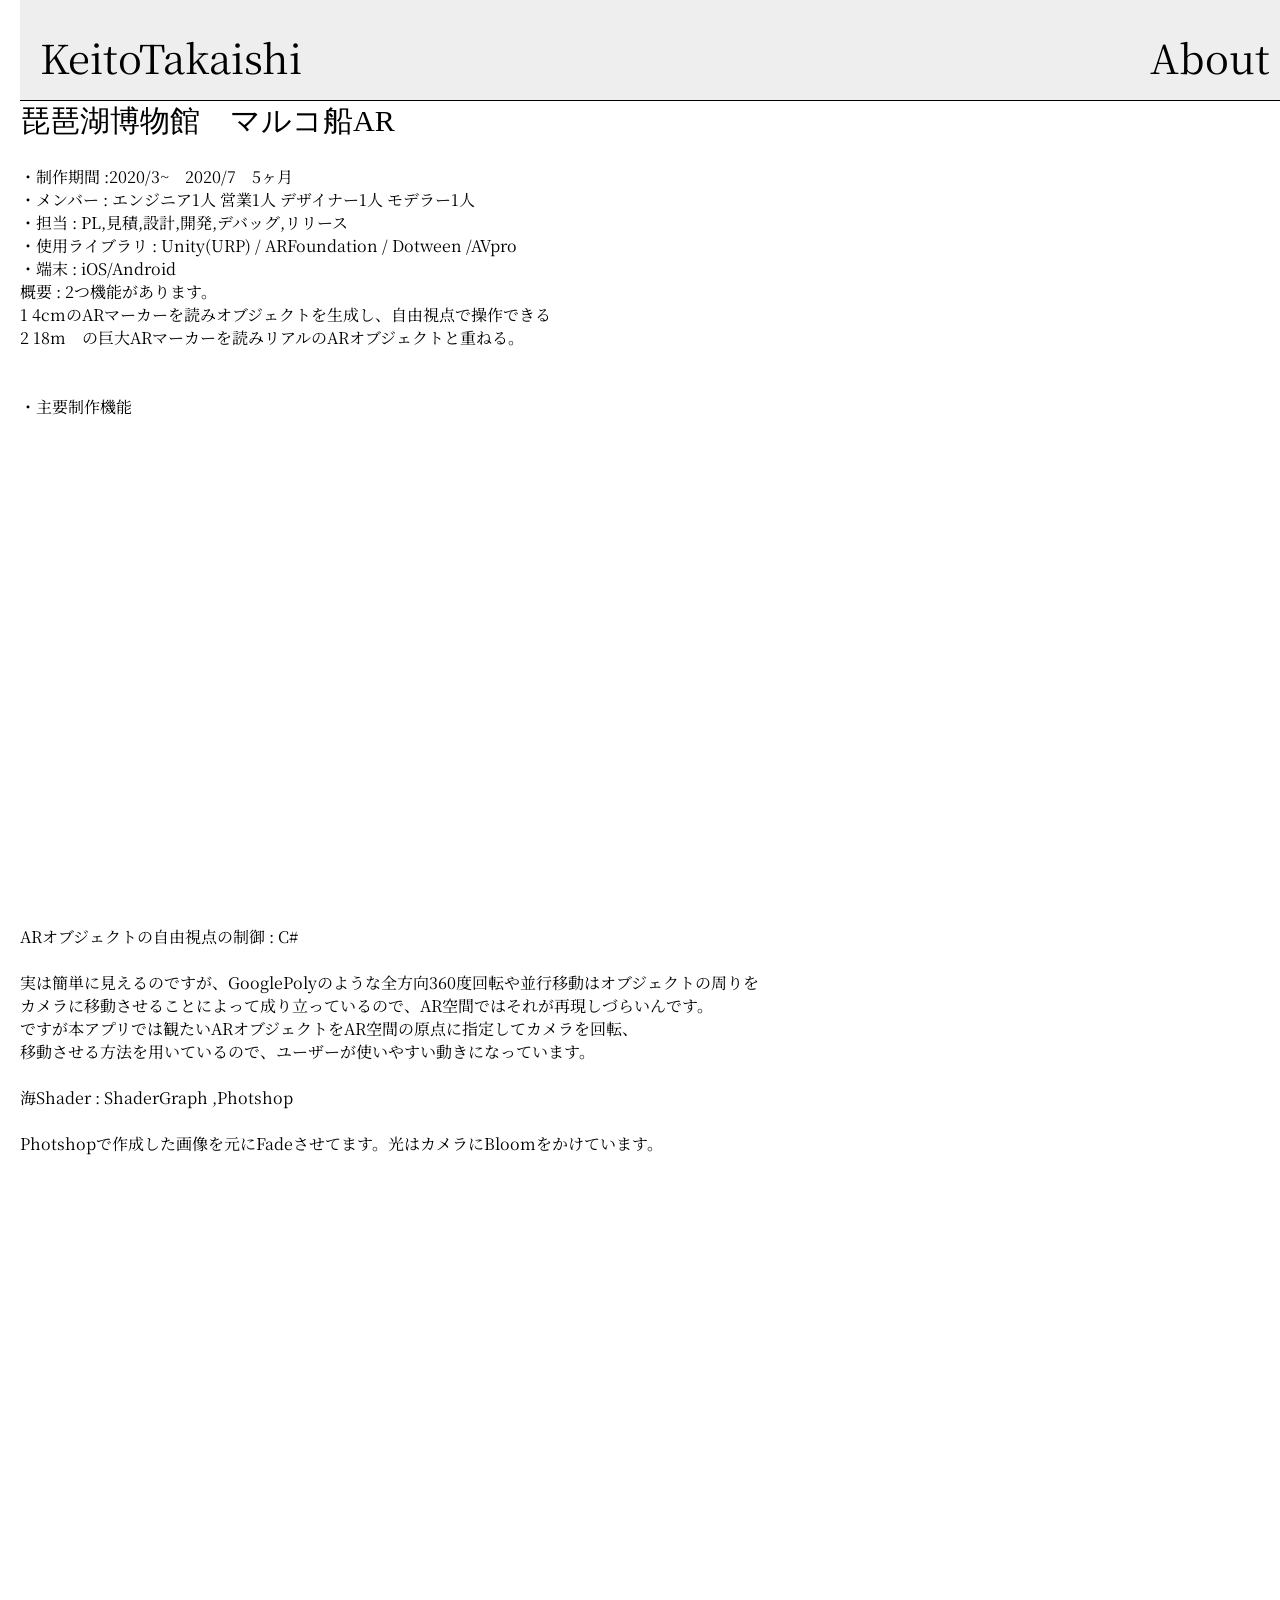
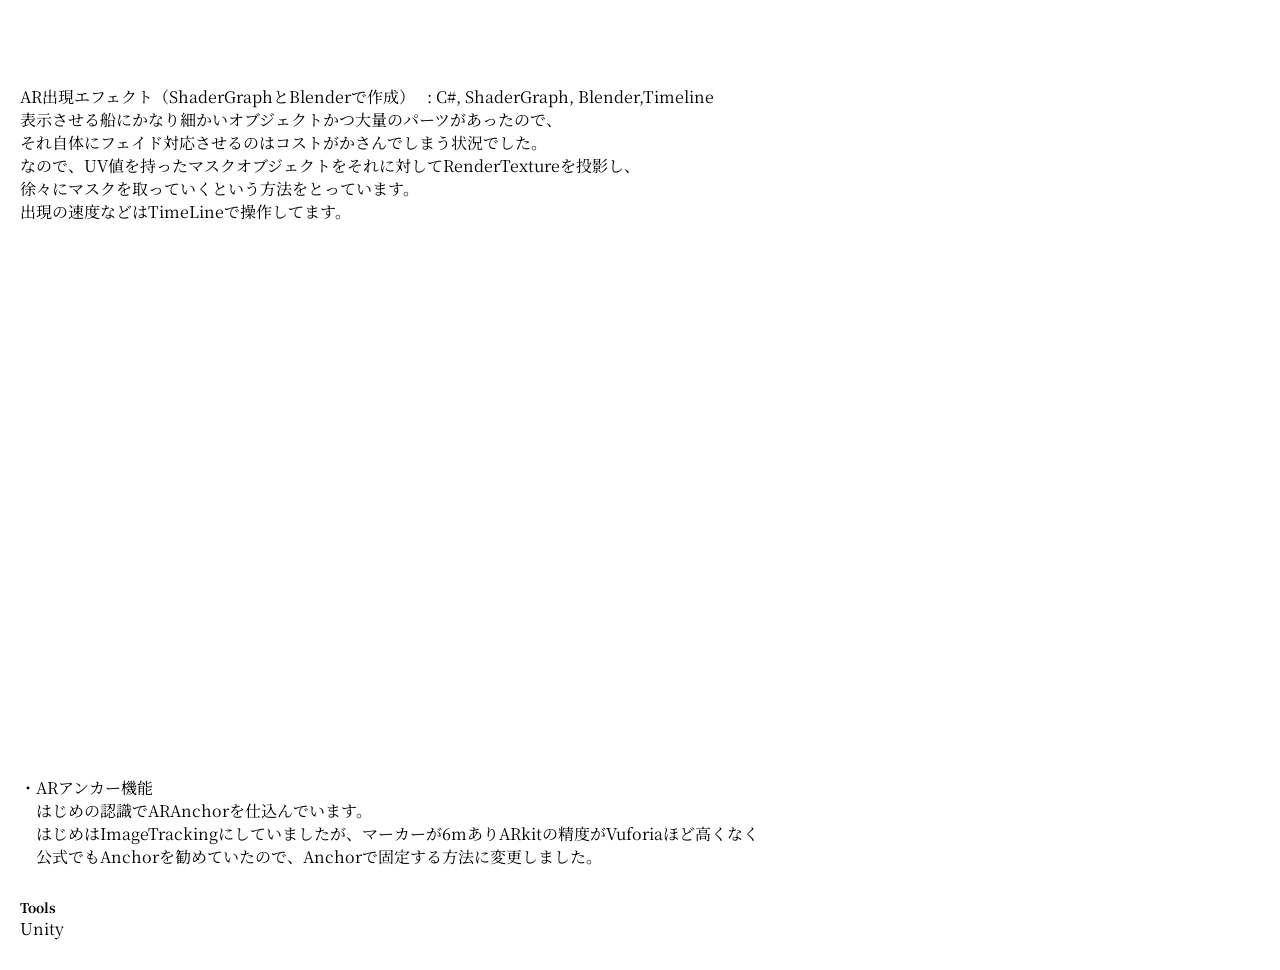
==== html/BiwakoAR.html @ c5b828ba "first" ====
<!DOCTYPE html>
<html lang="ja" dir="ltr">


<head>
    <meta charset="utf-8">
    <title></title>
    <link rel="stylesheet" href="../css/WorksStyle.css">
    <link rel="stylesheet" href="../css/Feel.css">
    <script type="text/javascript" src=../js/jquery.min.js></script>
    <script type="text/javascript" src=../js/ProfileScene.js></script>
</head>

<body>

    <header>
        <a id="Name" href="./mainScene.html">KeitoTakaishi</a>
        <a id="About" href="./profileScene.html">About</a>
    </header>

    <div class="AppTitle">
        琵琶湖博物館　マルコ船AR
    </div>

    <div class="Expression">
        <p>
            <!-- 作品説明 -->

            <br>・制作期間 :2020/3~　2020/7　5ヶ月
            <br>・メンバー : エンジニア1人 営業1人 デザイナー1人 モデラー1人
            <br>・担当 : PL,見積,設計,開発,デバッグ,リリース
            <br>・使用ライブラリ : Unity(URP) / ARFoundation / Dotween /AVpro
            <br>・端末 : iOS/Android
            <br>概要 : 2つ機能があります。<br>
            1 4cmのARマーカーを読みオブジェクトを生成し、自由視点で操作できる<br>
            2 18m　の巨大ARマーカーを読みリアルのARオブジェクトと重ねる。
            <br>
            <br>
            <br> ・主要制作機能
            <br>
            <br>
        </p>
    </div>

    <div class="BiwakoVideo" 　>
        <video src="../video/BiwkaoAR2.mp4" loop autoplay muted></video>
    </div>

    <div class="Expression">
        <p>
            <!-- 作品説明 -->
            ARオブジェクトの自由視点の制御 : C#<br>
            <br>実は簡単に見えるのですが、GooglePolyのような全方向360度回転や並行移動はオブジェクトの周りを
            <br>カメラに移動させることによって成り立っているので、AR空間ではそれが再現しづらいんです。
            <br>ですが本アプリでは観たいARオブジェクトをAR空間の原点に指定してカメラを回転、
            <br>移動させる方法を用いているので、ユーザーが使いやすい動きになっています。
            <br>
            <br>海Shader : ShaderGraph ,Photshop<br>
            <br>Photshopで作成した画像を元にFadeさせてます。光はカメラにBloomをかけています。
            <br>
            <br>
        </p>
    </div>

    <div class="BiwakoVideo">
        <video src="../video/BiwakoAR1.mp4" loop autoplay muted></video>
    </div>

    <div class="Expression">
        <p>
            <!-- 作品説明 -->
            <br>AR出現エフェクト（ShaderGraphとBlenderで作成）　 : C#, ShaderGraph, Blender,Timeline
            <br>表示させる船にかなり細かいオブジェクトかつ大量のパーツがあったので、
            <br>それ自体にフェイド対応させるのはコストがかさんでしまう状況でした。
            <br>なので、UV値を持ったマスクオブジェクトをそれに対してRenderTextureを投影し、
            <br>徐々にマスクを取っていくという方法をとっています。
            <br>出現の速度などはTimeLineで操作してます。
            <br><br><br>
        </p>
    </div>

    <div class="BiwakoVideo">
        <video src="../video/BiwakoAR3.mov" loop autoplay muted></video>
    </div>

    <div class="Expression">
        <p>
            <!-- 作品説明 -->
            <br>・ARアンカー機能
            <br>　はじめの認識でARAnchorを仕込んでいます。
            <br>　はじめはImageTrackingにしていましたが、マーカーが6mありARkitの精度がVuforiaほど高くなく
            <br>　公式でもAnchorを勧めていたので、Anchorで固定する方法に変更しました。
            <br>
        </p>
    </div>



    <div class="Tools">
        <h5>Tools</h5>
        <p>Unity</p>
    </div>

</body>

</html>
---- css/WorksStyle.css ----
/*全体共通のcss*/
@import url('https://fonts.googleapis.com/css?family=Noto+Serif+JP');


a {
  /* font-family: 'Avenir'; */
  font-family: 'Noto Serif JP', serif;
  color : #555;

}


h2{
  /* font-family: 'Avenir'; */
  font-family: 'Noto Serif JP', serif;
}




header{
  position: relative;
  margin-left:var(--marge-left);
  color: #000;
  background-color: #eee;
  font-size: 40px;
  color: #000;
  font-family:serif;
  width : 100%;
  height : 100px;
  border-bottom: solid 1px #000000;
}

#Name {
  color: #000;
  text-decoration: none;
  position: absolute;
  text-align:left;
  margin-left:var(--marge-left);
  margin-top:.7em;
}

#About{
  color: #000;
  text-decoration: none;
  position: absolute;
  right: 0%;
  margin-right:30.0px;
  margin-top:.7em;
}
/*--------------------------------------------------*/
/*ページの左端のmargin*/
:root {
  --marge-left: 20px;
  --marge-bottom: 30px;
}

*{
  margin: 0px;
  padding: 0px;
}

.AppTitle {
  margin-left: var(--marge-left);
  font-size: 30px;
}

.BiwakoVideo video {
  width : 720px;
  height : 480px;
    margin-left: var(--marge-left);
  object-fit: cover;
}

.TopImage img{
  width : 720px;
  height : 480px;
  margin-left: var(--marge-left);
  object-fit: cover;
}

.TopImage_BurnNow img{
  width : 400px;
  height : 620px;
  margin-left: var(--marge-left);
  object-fit: cover;
}


.Title h2{
  margin-left: var(--marge-left);
  margin-bottom: 20px;
}

.Title h5{
  margin-left: var(--marge-left);
  margin-bottom: 2px;
}

.Expression{
    margin-left: var(--marge-left);
}

.Movie{
  margin-left: var(--marge-left);
}

.Tools{
  margin-left: var(--marge-left);
}

.Tools h5{
  font-family: 'Noto Serif JP', serif;
  margin-top: var(--marge-bottom);
}

.Tools p{
  font-family: 'Noto Serif JP', serif;
  margin-bottom: var(--marge-bottom);
}

.Expression p{
  font-family: 'Noto Serif JP', serif;
}

.noMarginMovie{
  margin-top: 30px;
  margin-bottom: 30px;
}
.noMarginImg{
  width : 720px;
  height : 480px;
  margin-left:20px;
  margin-top: 30px;
  margin-bottom: 30px;
  padding: 0px;
  background-color: #fff;
}
---- css/Feel.css ----
:root {
  --marge-left: 20px;
}

#movie01{
  width : 720px;
  height : 480px;
  margin-left:10px;
  margin-bottom: 0px;
  padding: 0px;
  background-color: #fff;
}

/* #movie02{
  width : 720px;
  height : 480px;
  margin-top:5px;
  margin-bottom: 0px;
  margin-left:10px;
  padding: 0px;
  background-color: #fff;
}

#movie03{
  width : 720px;
  height : 480px;
  margin-top:5px;
  margin-bottom: 0px;
  margin-left:10px;
  padding: 0px;
  background-color: #fff;
}

video{
  margin-top:0px;
  margin-bottom: 0px; */
}
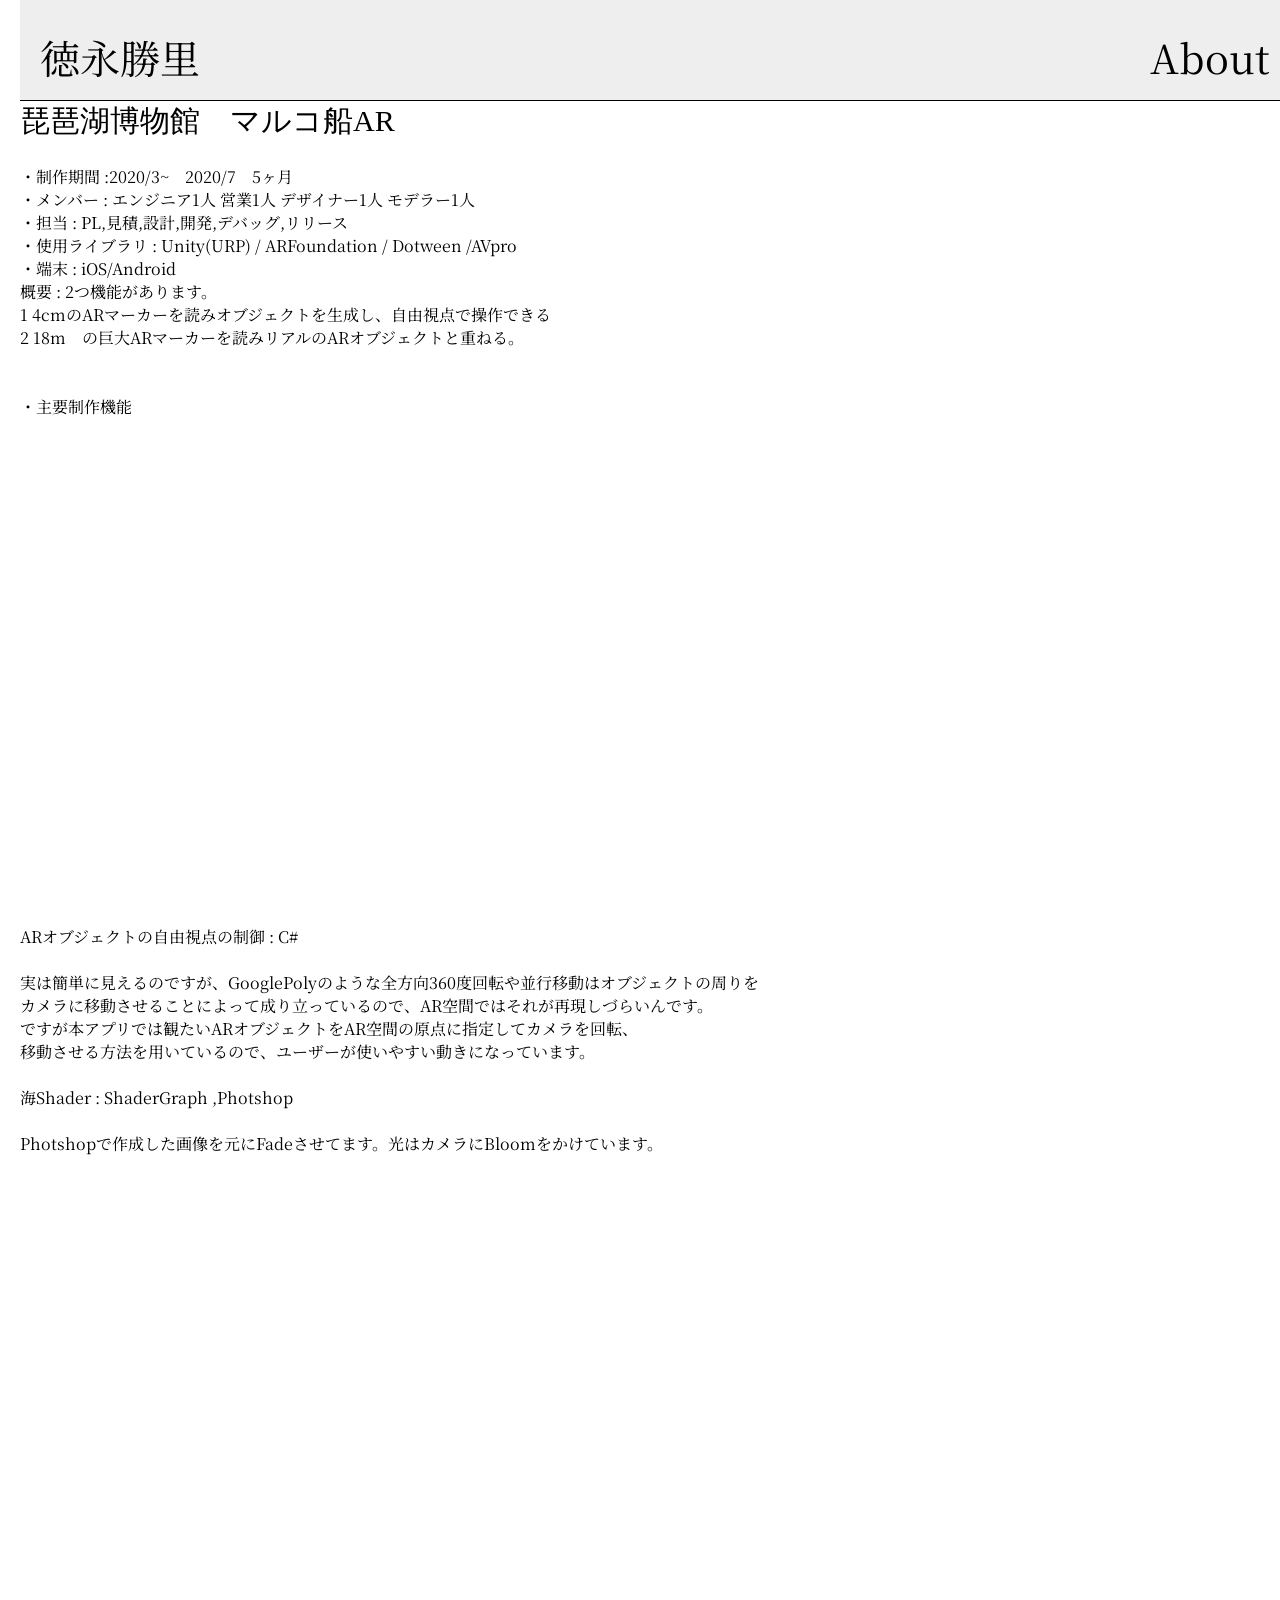
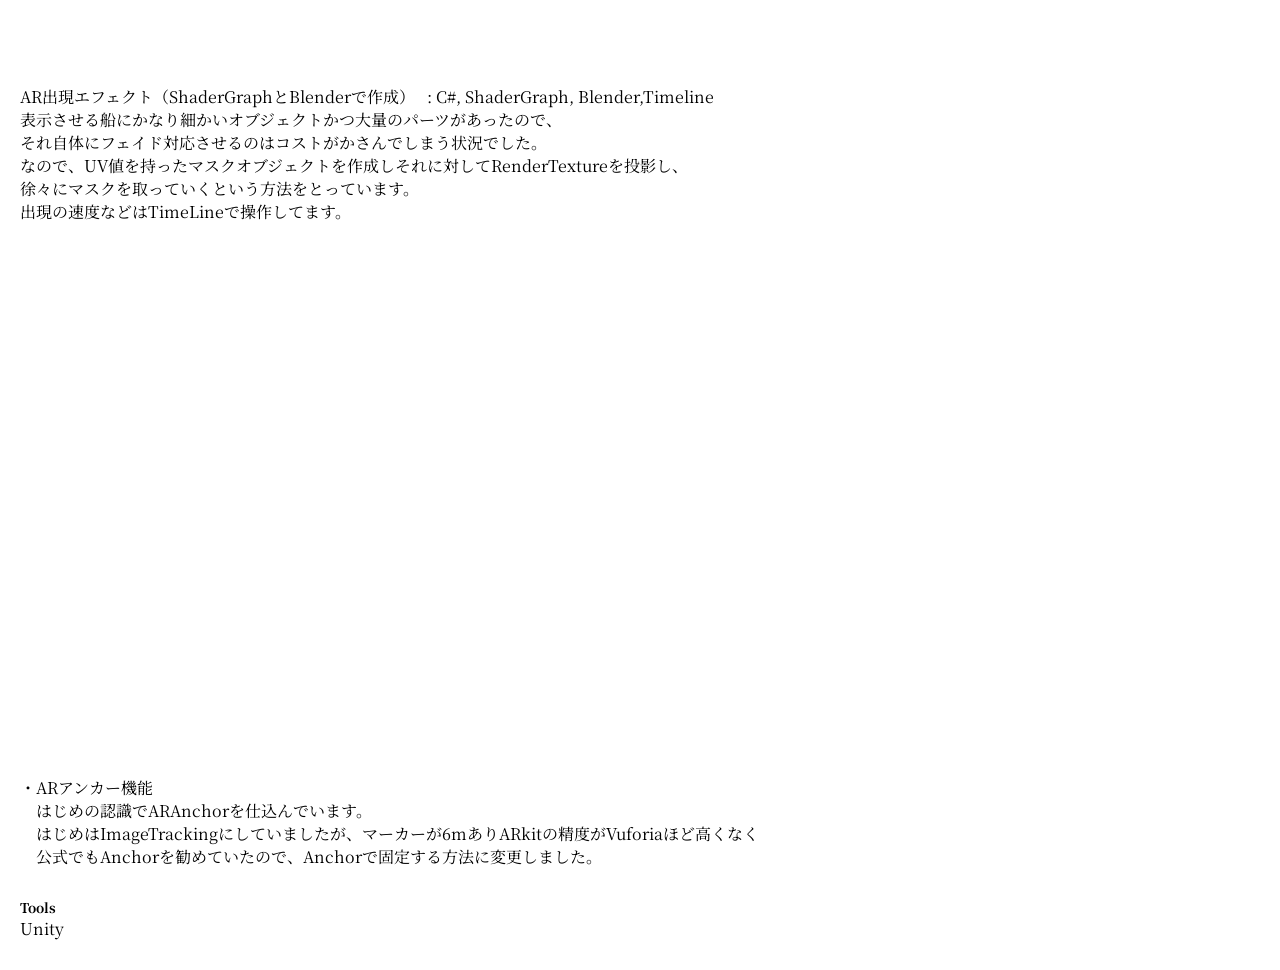
==== commit 3e79fae3: "修正" ====
--- a/html/BiwakoAR.html
+++ b/html/BiwakoAR.html
@@ -14,7 +14,7 @@
 <body>
 
     <header>
-        <a id="Name" href="./mainScene.html">KeitoTakaishi</a>
+        <a id="Name" href="./mainScene.html">徳永勝里</a>
         <a id="About" href="./profileScene.html">About</a>
     </header>
 
@@ -72,7 +72,7 @@
             <br>AR出現エフェクト（ShaderGraphとBlenderで作成）　 : C#, ShaderGraph, Blender,Timeline
             <br>表示させる船にかなり細かいオブジェクトかつ大量のパーツがあったので、
             <br>それ自体にフェイド対応させるのはコストがかさんでしまう状況でした。
-            <br>なので、UV値を持ったマスクオブジェクトをそれに対してRenderTextureを投影し、
+            <br>なので、UV値を持ったマスクオブジェクトを作成しそれに対してRenderTextureを投影し、
             <br>徐々にマスクを取っていくという方法をとっています。
             <br>出現の速度などはTimeLineで操作してます。
             <br><br><br>
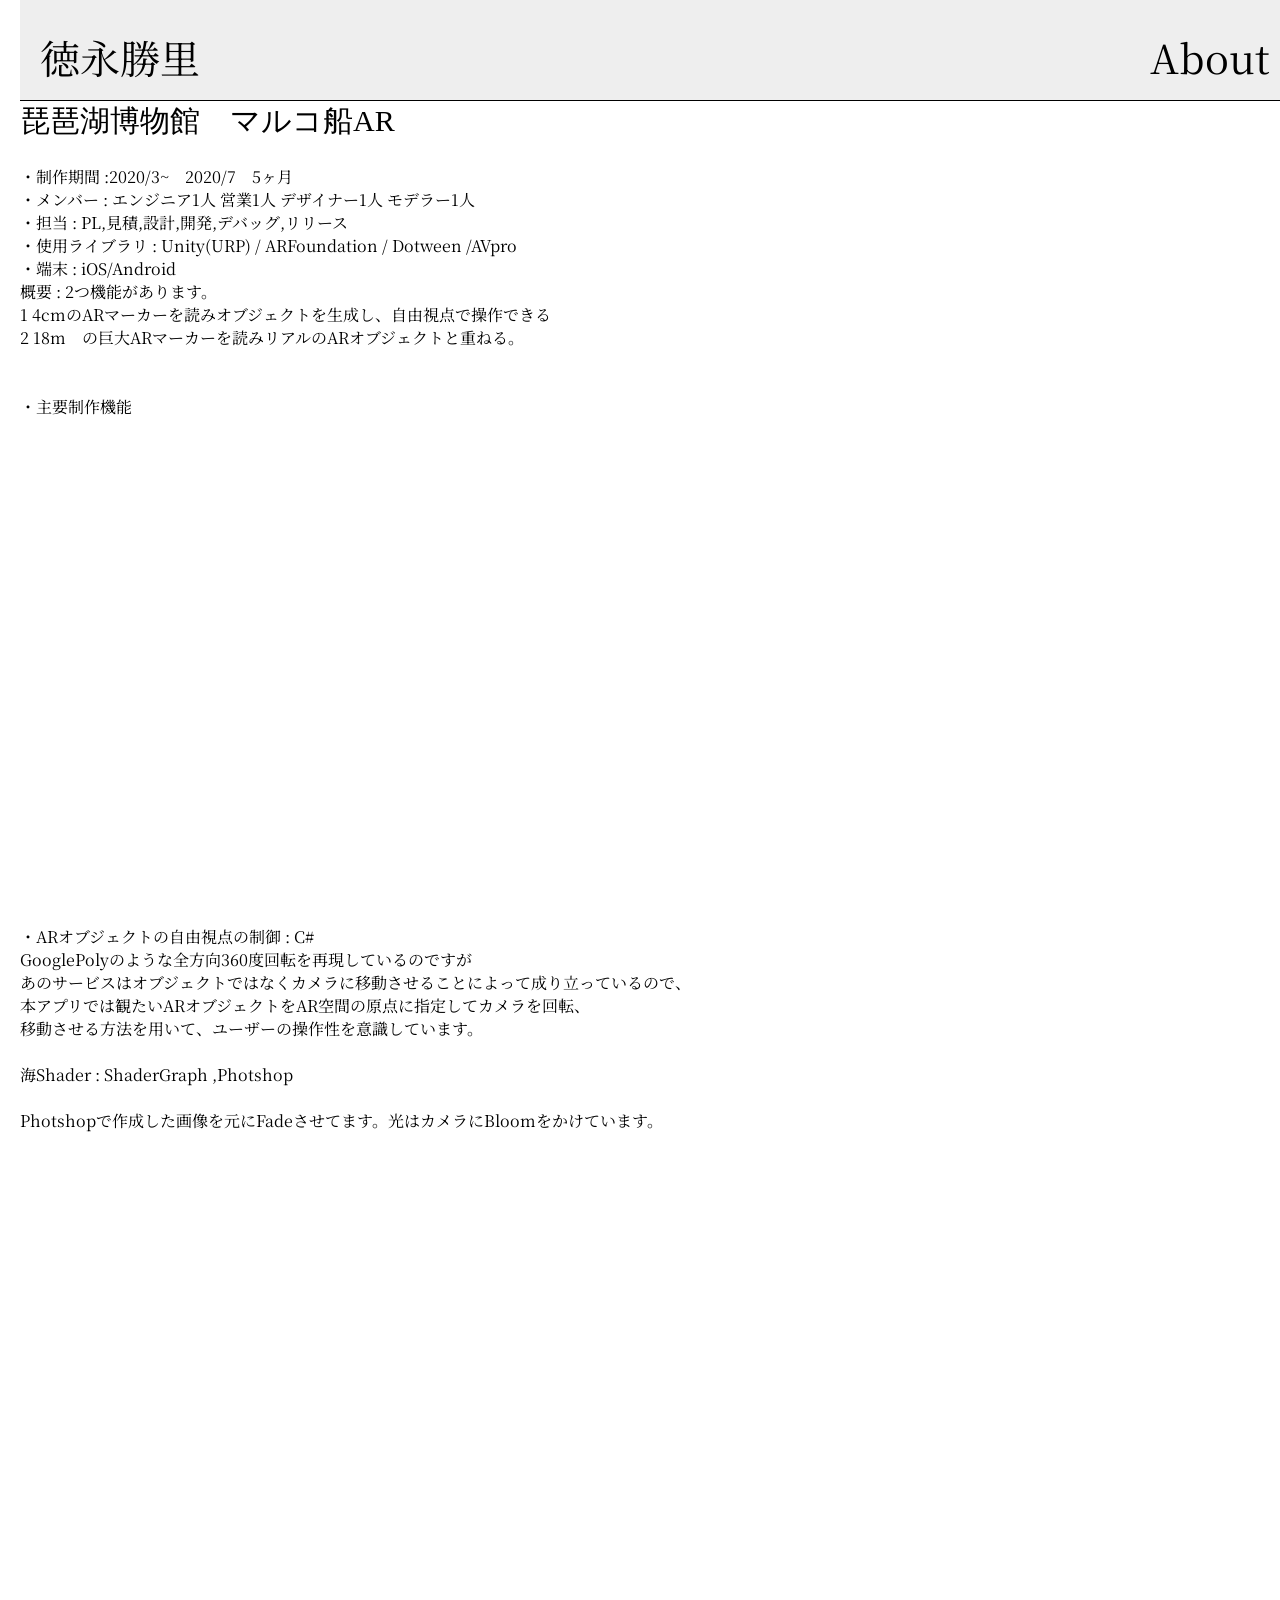
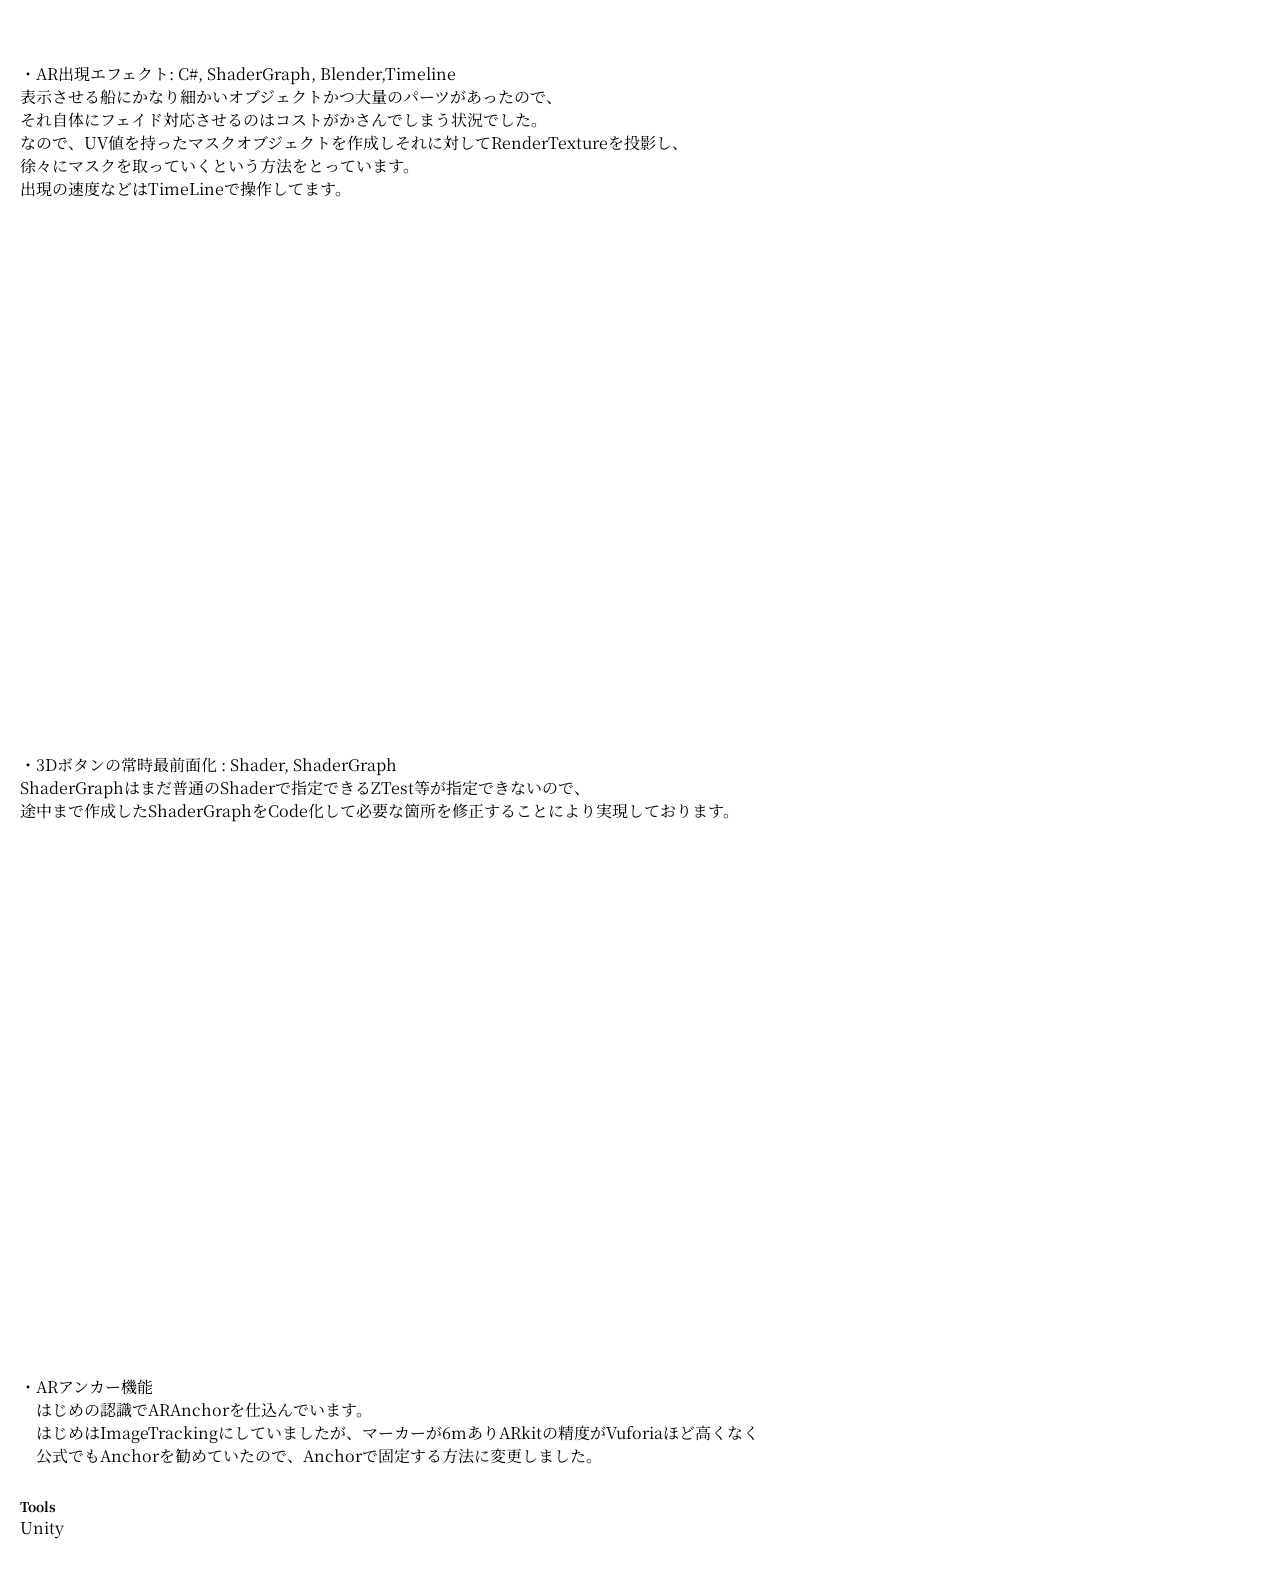
==== commit 0a7ead6e: "更新" ====
--- a/html/BiwakoAR.html
+++ b/html/BiwakoAR.html
@@ -22,6 +22,7 @@
         琵琶湖博物館　マルコ船AR
     </div>
 
+
     <div class="Expression">
         <p>
             <!-- 作品説明 -->
@@ -42,18 +43,18 @@
         </p>
     </div>
 
-    <div class="BiwakoVideo" 　>
+    <class class="BiwakoVideo" 　>
         <video src="../video/BiwkaoAR2.mp4" loop autoplay muted></video>
-    </div>
+    </class>
 
     <div class="Expression">
         <p>
             <!-- 作品説明 -->
-            ARオブジェクトの自由視点の制御 : C#<br>
-            <br>実は簡単に見えるのですが、GooglePolyのような全方向360度回転や並行移動はオブジェクトの周りを
-            <br>カメラに移動させることによって成り立っているので、AR空間ではそれが再現しづらいんです。
-            <br>ですが本アプリでは観たいARオブジェクトをAR空間の原点に指定してカメラを回転、
-            <br>移動させる方法を用いているので、ユーザーが使いやすい動きになっています。
+            ・ARオブジェクトの自由視点の制御 : C#
+            <br>GooglePolyのような全方向360度回転を再現しているのですが
+            <br>あのサービスはオブジェクトではなくカメラに移動させることによって成り立っているので、
+            <br>本アプリでは観たいARオブジェクトをAR空間の原点に指定してカメラを回転、
+            <br>移動させる方法を用いて、ユーザーの操作性を意識しています。
             <br>
             <br>海Shader : ShaderGraph ,Photshop<br>
             <br>Photshopで作成した画像を元にFadeさせてます。光はカメラにBloomをかけています。
@@ -69,7 +70,7 @@
     <div class="Expression">
         <p>
             <!-- 作品説明 -->
-            <br>AR出現エフェクト（ShaderGraphとBlenderで作成）　 : C#, ShaderGraph, Blender,Timeline
+            <br>・AR出現エフェクト: C#, ShaderGraph, Blender,Timeline
             <br>表示させる船にかなり細かいオブジェクトかつ大量のパーツがあったので、
             <br>それ自体にフェイド対応させるのはコストがかさんでしまう状況でした。
             <br>なので、UV値を持ったマスクオブジェクトを作成しそれに対してRenderTextureを投影し、
@@ -78,6 +79,22 @@
             <br><br><br>
         </p>
     </div>
+
+    <div class="BiwakoVideo">
+        <video src="../video/BiwakoAR5.mp4" loop autoplay muted></video>
+    </div>
+
+    <div class="Expression">
+        <p>
+            <!-- 作品説明 -->
+            <br> ・3Dボタンの常時最前面化 : Shader, ShaderGraph
+            <br> ShaderGraphはまだ普通のShaderで指定できるZTest等が指定できないので、
+            <br> 途中まで作成したShaderGraphをCode化して必要な箇所を修正することにより実現しております。
+            <br><br><br>
+        </p>
+    </div>
+
+
 
     <div class="BiwakoVideo">
         <video src="../video/BiwakoAR3.mov" loop autoplay muted></video>
@@ -96,6 +113,8 @@
 
 
 
+
+
     <div class="Tools">
         <h5>Tools</h5>
         <p>Unity</p>
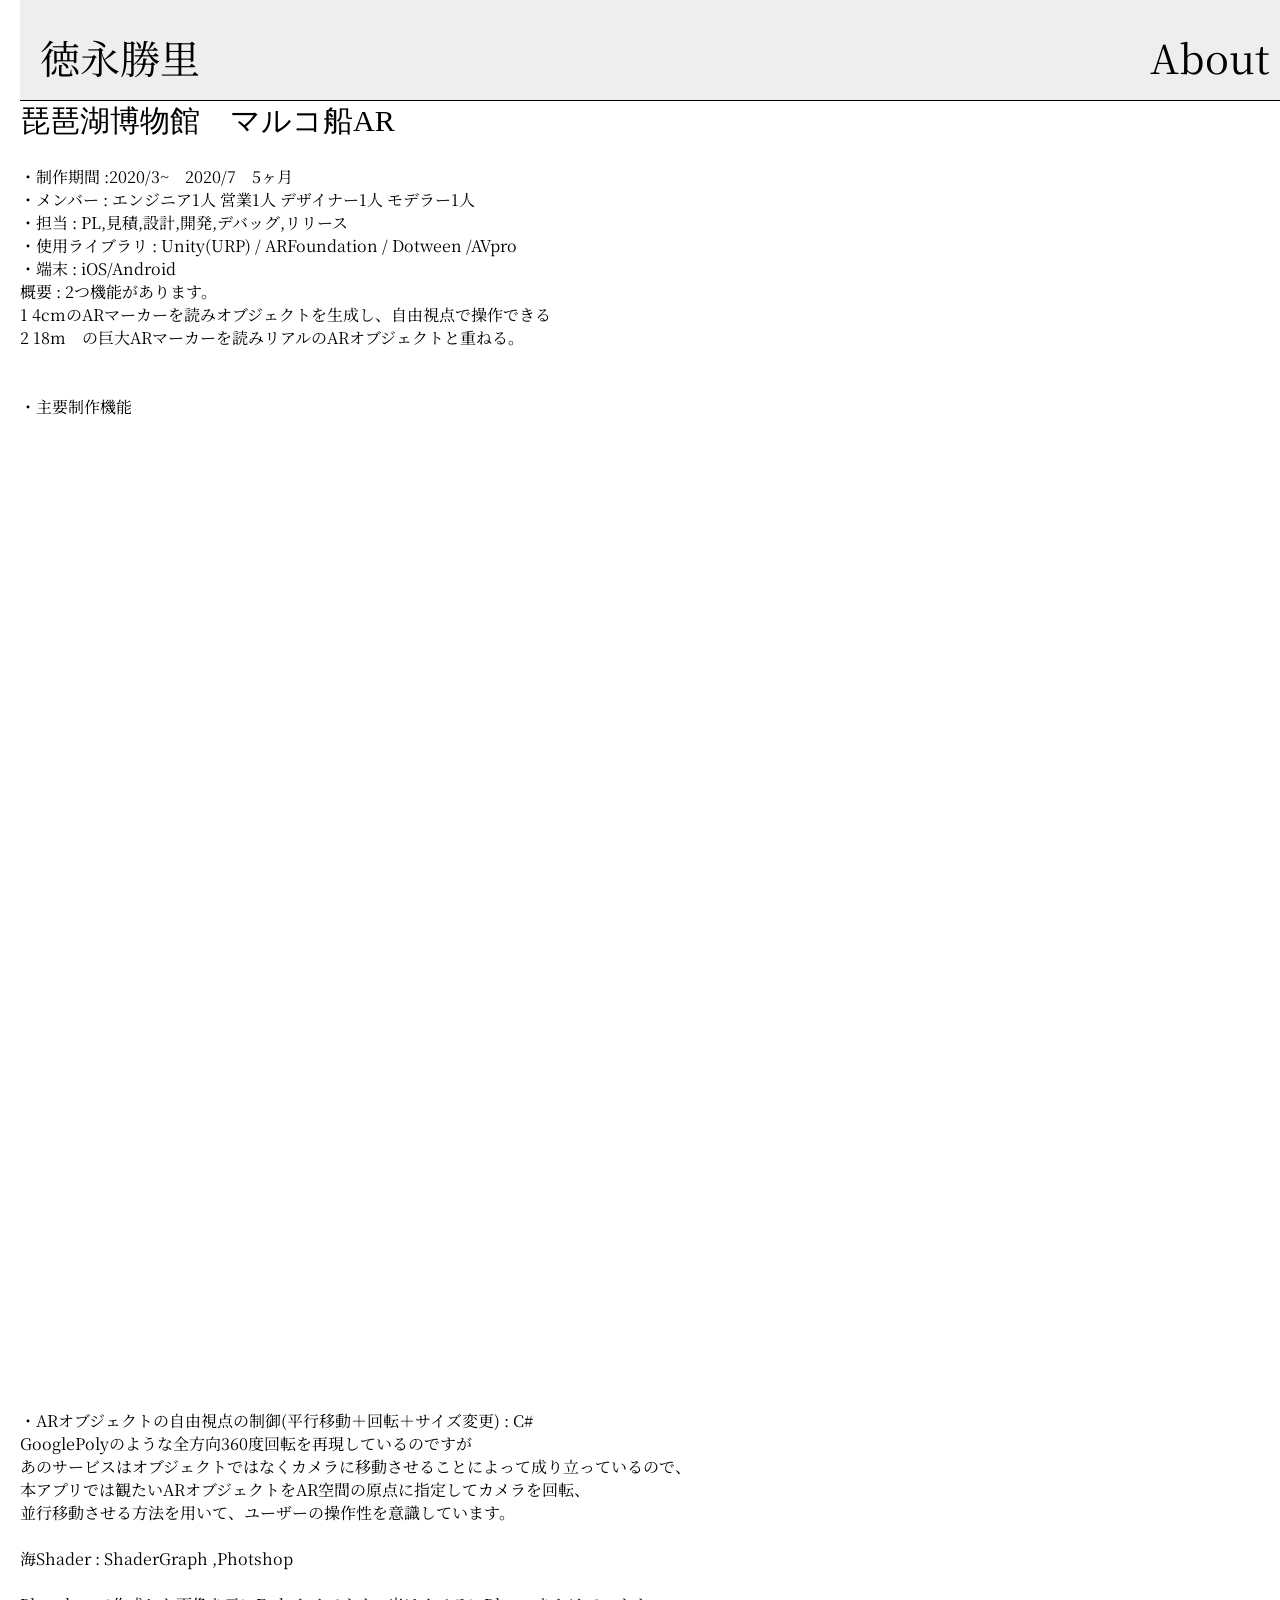
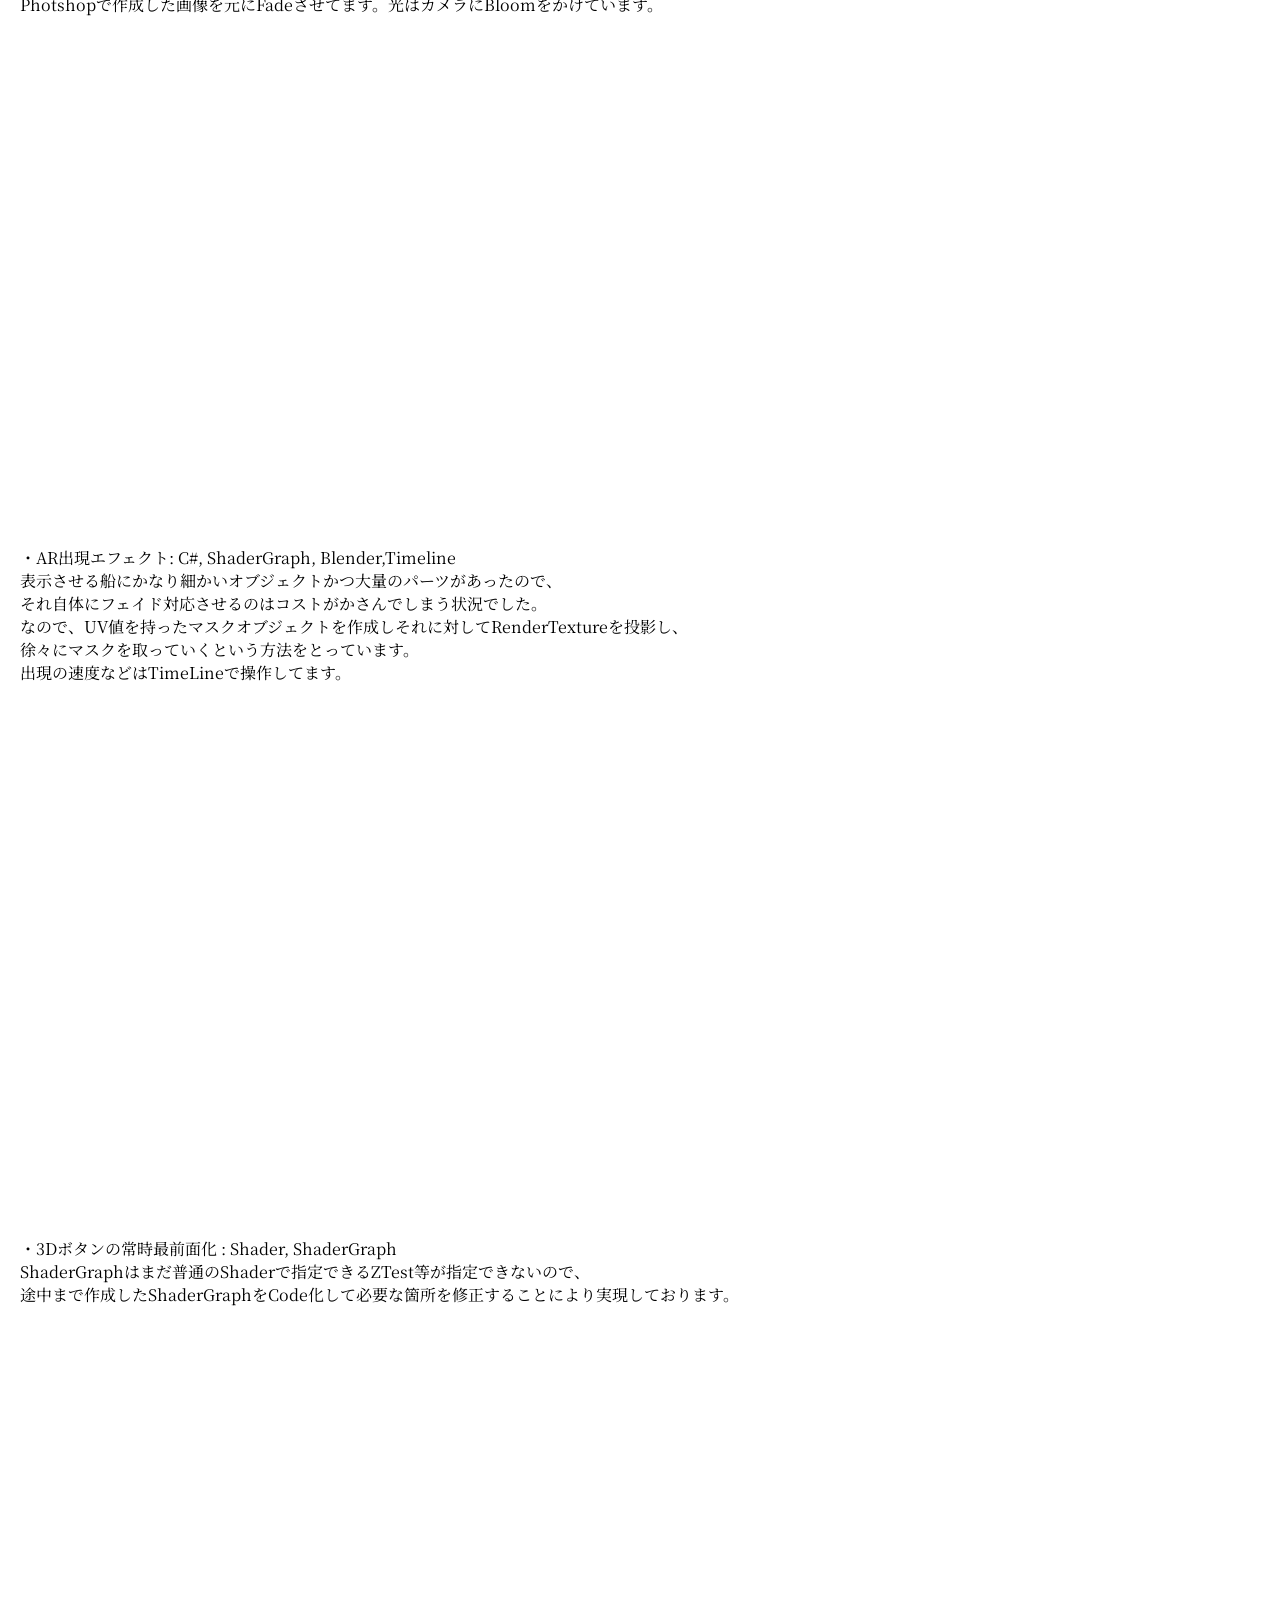
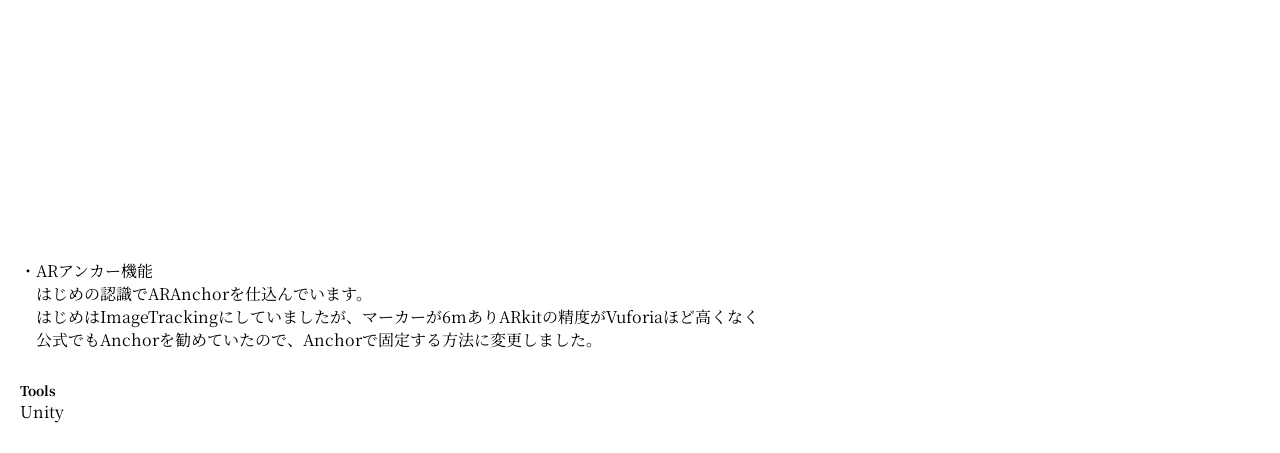
==== commit 7231467c: "琵琶湖ビデオ更新" ====
--- a/html/BiwakoAR.html
+++ b/html/BiwakoAR.html
@@ -44,17 +44,20 @@
     </div>
 
     <class class="BiwakoVideo" 　>
-        <video src="../video/BiwkaoAR2.mp4" loop autoplay muted></video>
+        <video src="../video/BiwakoAR6.mp4" loop autoplay muted></video>
+    </class>
+    <class class="BiwakoVideo" 　>
+        <video src="../video/BiwakoAR7.mp4" loop autoplay muted></video>
     </class>
 
     <div class="Expression">
         <p>
             <!-- 作品説明 -->
-            ・ARオブジェクトの自由視点の制御 : C#
+            ・ARオブジェクトの自由視点の制御(平行移動＋回転＋サイズ変更) : C#
             <br>GooglePolyのような全方向360度回転を再現しているのですが
             <br>あのサービスはオブジェクトではなくカメラに移動させることによって成り立っているので、
             <br>本アプリでは観たいARオブジェクトをAR空間の原点に指定してカメラを回転、
-            <br>移動させる方法を用いて、ユーザーの操作性を意識しています。
+            <br>並行移動させる方法を用いて、ユーザーの操作性を意識しています。
             <br>
             <br>海Shader : ShaderGraph ,Photshop<br>
             <br>Photshopで作成した画像を元にFadeさせてます。光はカメラにBloomをかけています。
